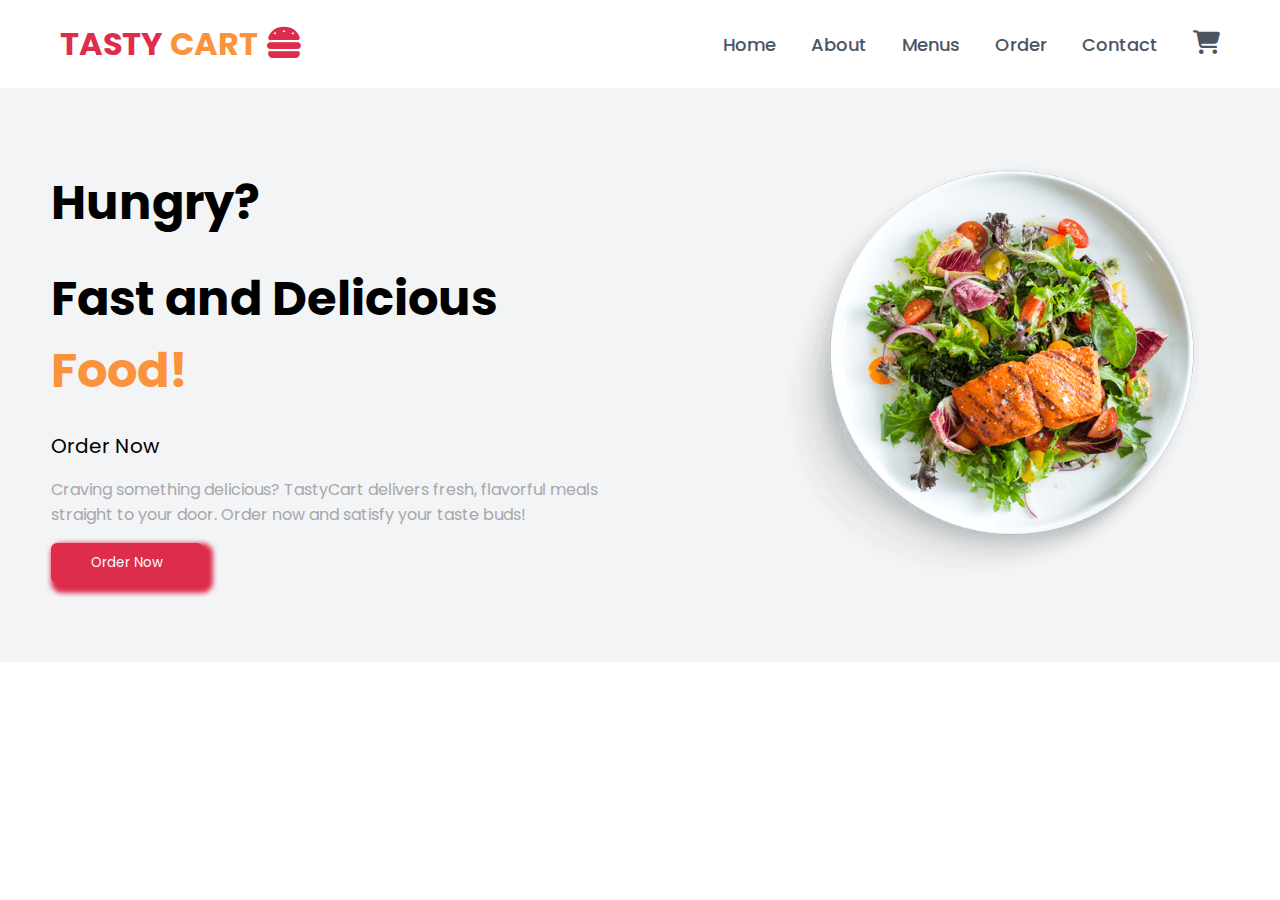
==== index.html @ 2f56d763 "first" ====
<!DOCTYPE html>
<html lang="en">
<head>
    <meta charset="UTF-8">
    <meta name="viewport" content="width=device-width, initial-scale=1.0">
    <title>Document</title>
    <link rel="preconnect" href="https://fonts.googleapis.com">
<link rel="preconnect" href="https://fonts.gstatic.com" crossorigin>
<link href="https://fonts.googleapis.com/css2?family=Poppins:ital,wght@0,100;0,200;0,300;0,400;0,500;0,600;0,700;0,800;0,900;1,100;1,200;1,300;1,400;1,500;1,600;1,700;1,800;1,900&display=swap" rel="stylesheet">
<link rel="stylesheet" href="https://cdnjs.cloudflare.com/ajax/libs/font-awesome/6.7.2/css/all.min.css" integrity="sha512-Evv84Mr4kqVGRNSgIGL/F/aIDqQb7xQ2vcrdIwxfjThSH8CSR7PBEakCr51Ck+w+/U6swU2Im1vVX0SVk9ABhg==" crossorigin="anonymous" referrerpolicy="no-referrer" />
<link rel="stylesheet" href="style.css">
</head>
<body>
    <header>
           <div class="logo">
            <h1>TasTY <span>Cart</span></h1>
            <div class="icon">
                <i class="fa-solid fa-burger"></i>
            </div>
           </div>
           <nav>
            <ul>
                <li><a href="">Home</a></li>
                <li><a href="">About</a></li>
                <li><a href="">Menus</a></li>
                <li><a href="">Order</a></li>
                <li><a href="">Contact</a></li>
                <div class="icon2">
                    <i class="fa-solid fa-cart-shopping"></i>
                </div>
</ul>
           </nav>
    </header>
    <section>
        <div class="page1">
                       <div class="sect1">
                                 <h1>Hungry?</h1>
                                 <h1>Fast and Delicious <span>Food!</span></h1>

                                 <p>Order Now</p>
                                 <p>Craving something delicious? TastyCart delivers fresh, flavorful meals straight to your door. Order now and satisfy your taste buds!</p>
                                 <button>Order Now </button>
                       </div>
                       <div class="sect2">
                           <img src="imges/img1.png" alt="">
                       </div>

        </div>
    </section>
</body>
</html>
---- style.css ----
*{
    margin:0;
    padding:0;
    box-sizing: border-box;
    font-family: "Poppins", sans-serif;
}
header{
    display:flex;
    align-items:Center;
    justify-content: space-between;
    width:100%;
    
  
    padding:20px 60px;
}
header .logo h1{
    color:#de2c4d;
    text-transform: uppercase;
}
header .logo span{
    color:#fb923c;
    margin-right:0.5rem;
}
header .logo .icon i{
    color:#de2c4d;
    font-size: 36px;
}
.logo{
    display:flex;
    align-items: center;
}
nav ul li{
    list-style: none;
}
nav ul li a{
   text-decoration: none;
   margin-right:35px;
   font-size:large;
   color:#4b5563;
   font-weight: 500;
}
nav ul li a:hover{
    color:#de2c4d;
}
nav ul .icon2  i:hover{
       background-color:#de2c4d;
       border-radius:50%;
       color:white;
      padding:0.5rem;
      overflow: hidden;
       border:1px solid #de2c4d transparent;
}
nav ul  .icon2 i{
    font-size: 24px;
    color:#4b5563;
    transition: all 0.4s ease-in-out;
   
}
nav ul{
    display: flex;
    align-items: center;
    justify-content: center;
}
section{
    background-color: #f3f4f6;
    width:100%;
    height:100%;
}
.page1{
    width:92%;
    margin: auto;
    display: flex;
    align-items: center;
    justify-content: space-between;
    padding:3rem 0;
   
}
.page1 .sect1{
    width:47%;
    
}
.page1 .sect2{
    width:40%;
    /* height: */
}
.page1 .sect2 img{
    width:100%;
}
.page1 .sect1 h1{
    font-size:48px;
}
.page1 .sect1 h1:nth-child(1){
    margin-bottom:1.5rem;
}
.page1 .sect1 h1:nth-child(2){
    margin-bottom:1.5rem;
}
.page1 .sect1 p:first-of-type{
    margin-bottom:1rem;
    font-size:20px;
    
}
.page1 .sect1 p:last-of-type{
    margin-bottom:1rem;
    color:#a6a7ab;
    font-size:16px;
    
}
.page1 .sect1 span{
    color:#fb923c;
}
.page1 .sect1 button{
    padding:10px 40px;
    border-radius:6px;
    border: none;
    color:white;
    background-color:#de2c4d;
    box-shadow: 5px 5px 5px 5px #de2c4d;
    transition:all 0.4s ease-in-out;
    border:none;
}
.page1 .sect1 button:hover{
    transform: scale(1.1);
}
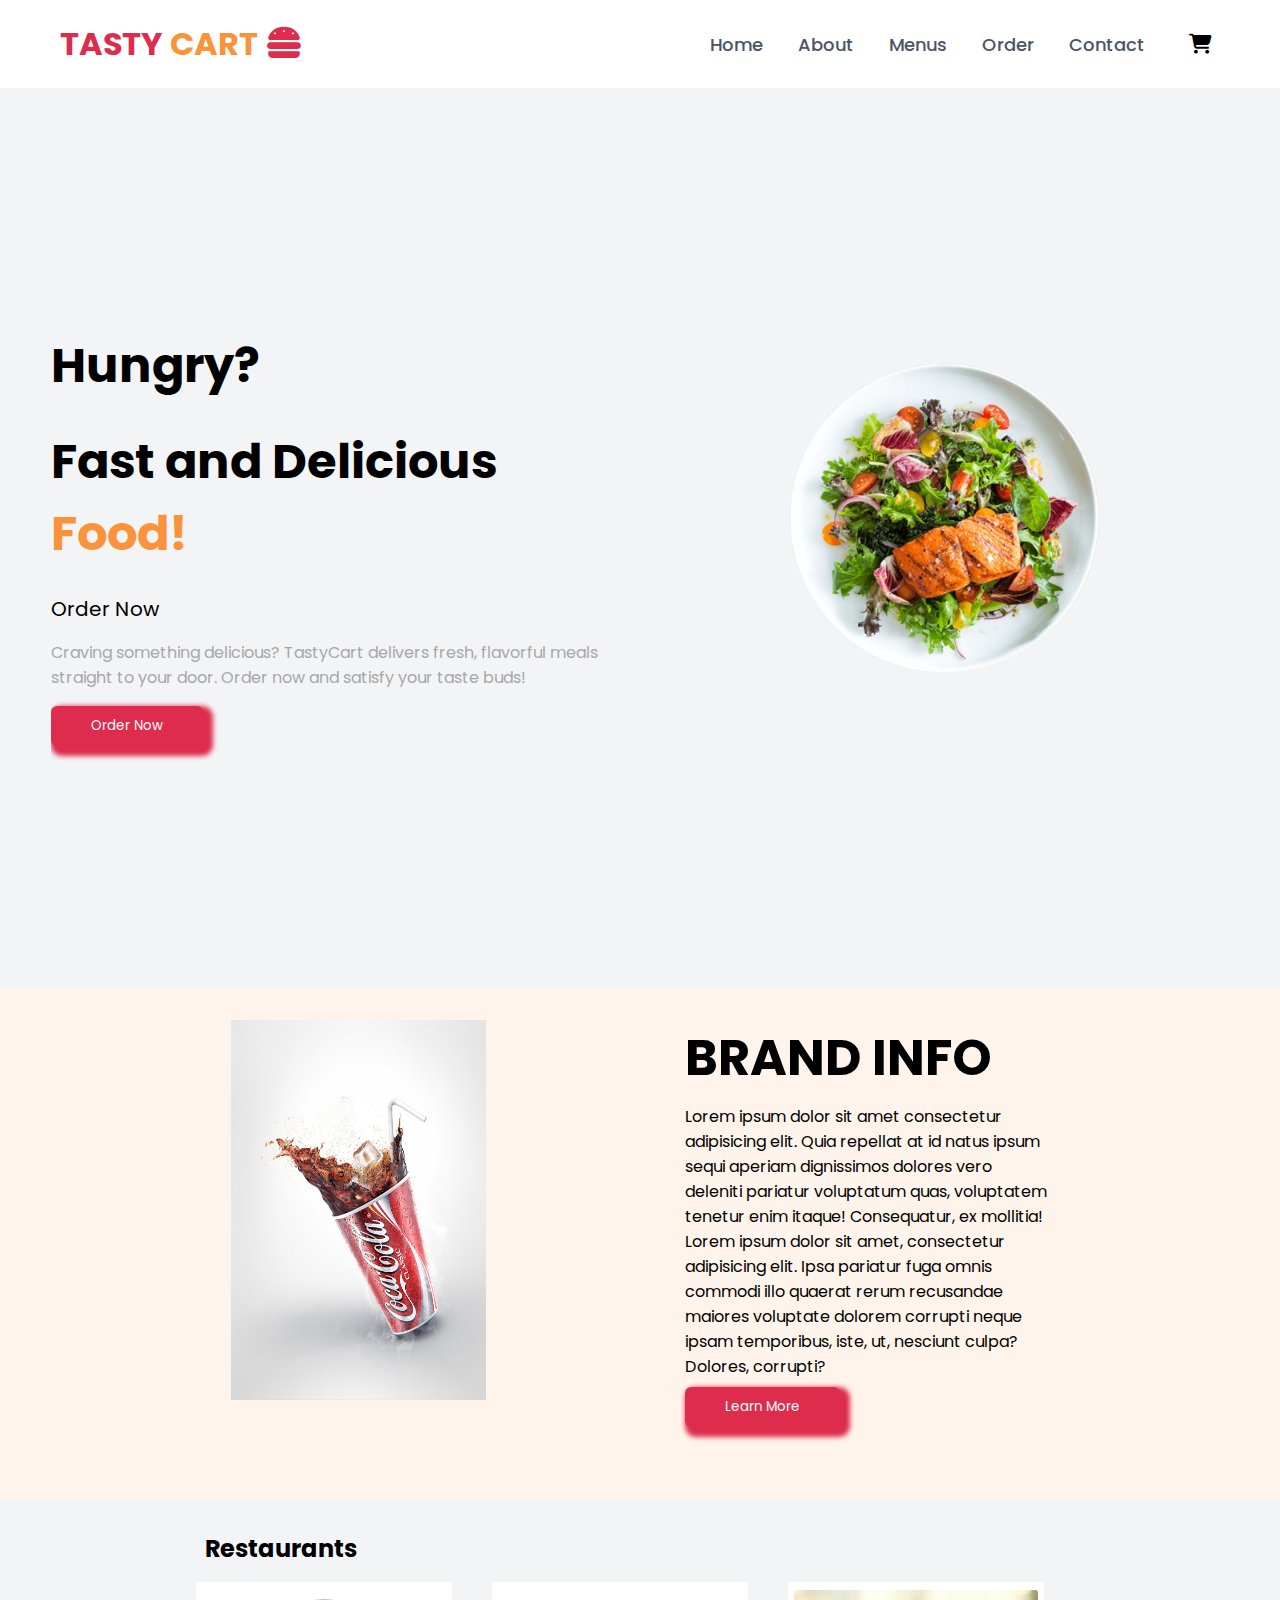
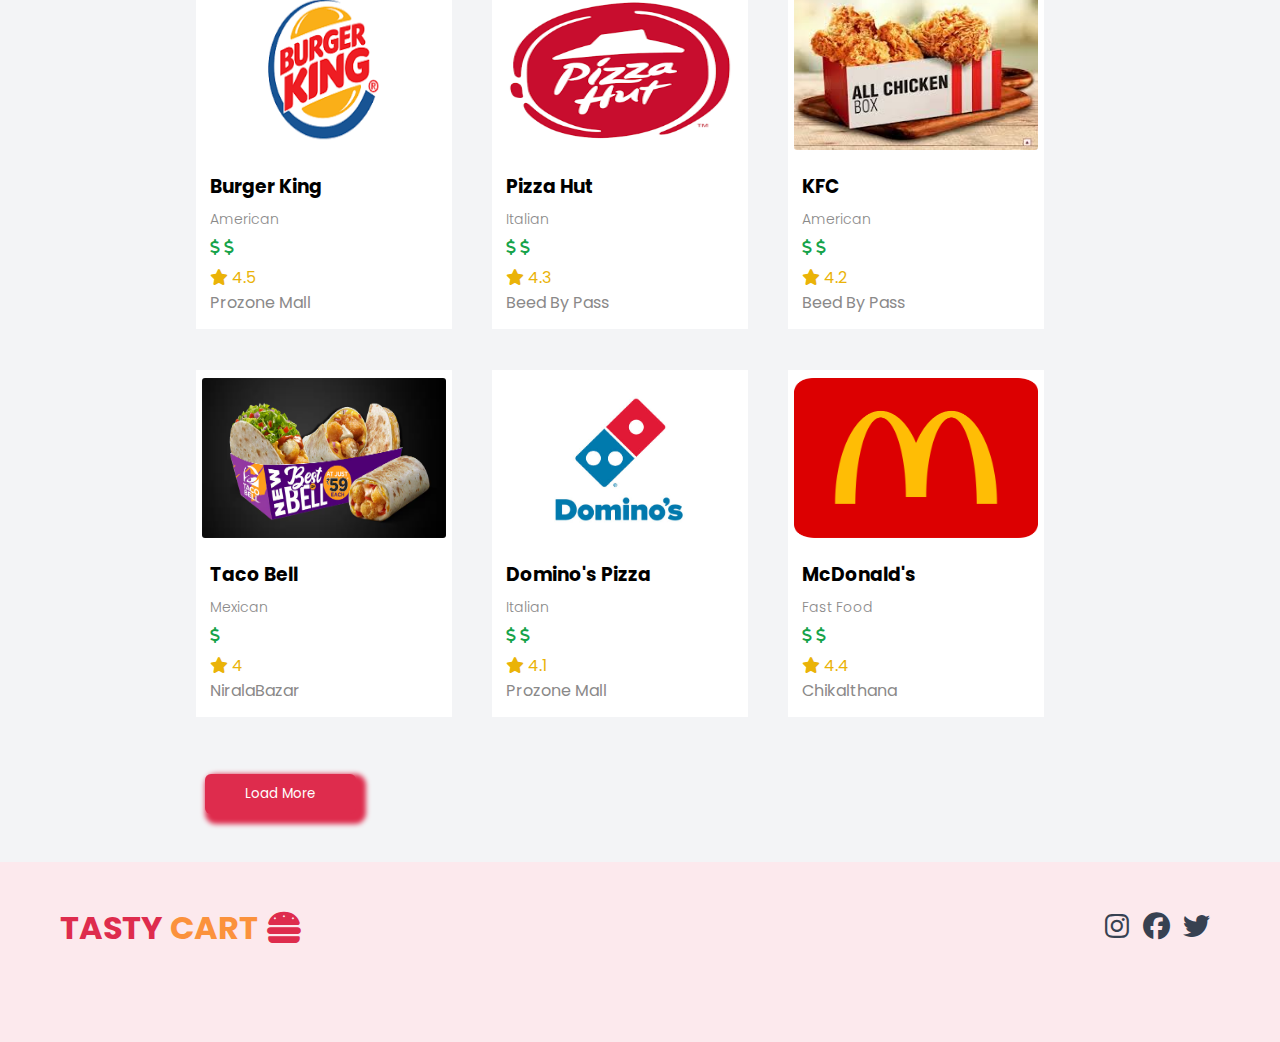
==== commit a9a7244d: "create" ====
--- a/index.html
+++ b/index.html
@@ -1,51 +1,254 @@
 <!DOCTYPE html>
 <html lang="en">
+
 <head>
     <meta charset="UTF-8">
     <meta name="viewport" content="width=device-width, initial-scale=1.0">
     <title>Document</title>
     <link rel="preconnect" href="https://fonts.googleapis.com">
-<link rel="preconnect" href="https://fonts.gstatic.com" crossorigin>
-<link href="https://fonts.googleapis.com/css2?family=Poppins:ital,wght@0,100;0,200;0,300;0,400;0,500;0,600;0,700;0,800;0,900;1,100;1,200;1,300;1,400;1,500;1,600;1,700;1,800;1,900&display=swap" rel="stylesheet">
-<link rel="stylesheet" href="https://cdnjs.cloudflare.com/ajax/libs/font-awesome/6.7.2/css/all.min.css" integrity="sha512-Evv84Mr4kqVGRNSgIGL/F/aIDqQb7xQ2vcrdIwxfjThSH8CSR7PBEakCr51Ck+w+/U6swU2Im1vVX0SVk9ABhg==" crossorigin="anonymous" referrerpolicy="no-referrer" />
-<link rel="stylesheet" href="style.css">
+    <link rel="preconnect" href="https://fonts.gstatic.com" crossorigin>
+    <link
+        href="https://fonts.googleapis.com/css2?family=Poppins:ital,wght@0,100;0,200;0,300;0,400;0,500;0,600;0,700;0,800;0,900;1,100;1,200;1,300;1,400;1,500;1,600;1,700;1,800;1,900&display=swap"
+        rel="stylesheet">
+    <link rel="stylesheet" href="https://cdnjs.cloudflare.com/ajax/libs/font-awesome/6.7.2/css/all.min.css"
+        integrity="sha512-Evv84Mr4kqVGRNSgIGL/F/aIDqQb7xQ2vcrdIwxfjThSH8CSR7PBEakCr51Ck+w+/U6swU2Im1vVX0SVk9ABhg=="
+        crossorigin="anonymous" referrerpolicy="no-referrer" />
+    <link rel="stylesheet" href="style.css">
 </head>
+
 <body>
     <header>
-           <div class="logo">
+        <div class="logo">
             <h1>TasTY <span>Cart</span></h1>
             <div class="icon">
                 <i class="fa-solid fa-burger"></i>
             </div>
-           </div>
-           <nav>
+        </div>
+        <nav>
             <ul>
                 <li><a href="">Home</a></li>
                 <li><a href="">About</a></li>
                 <li><a href="">Menus</a></li>
                 <li><a href="">Order</a></li>
                 <li><a href="">Contact</a></li>
-                <div class="icon2">
-                    <i class="fa-solid fa-cart-shopping"></i>
-                </div>
-</ul>
-           </nav>
+
+            </ul>
+            <div class="icon2">
+                <i class="fa-solid fa-cart-shopping"></i>
+            </div>
+        </nav>
     </header>
     <section>
         <div class="page1">
-                       <div class="sect1">
-                                 <h1>Hungry?</h1>
-                                 <h1>Fast and Delicious <span>Food!</span></h1>
-
-                                 <p>Order Now</p>
-                                 <p>Craving something delicious? TastyCart delivers fresh, flavorful meals straight to your door. Order now and satisfy your taste buds!</p>
-                                 <button>Order Now </button>
-                       </div>
-                       <div class="sect2">
-                           <img src="imges/img1.png" alt="">
-                       </div>
+            <div class="sect1">
+
+                <div class="ani">
+                    <h1>Hungry?</h1>
+                    <h1>Fast and Delicious <span>Food!</span></h1>
+
+                </div>
+                <div class="ani1">
+                    <p>Order Now</p>
+                </div>
+                <div class="ani2">
+                    <p>Craving something delicious? TastyCart delivers fresh, flavorful meals straight to your door.
+                        Order
+                        now and satisfy your taste buds!</p>
+                </div>
+                <button>Order Now </button>
+            </div>
+
+            <div class="sect2">
+                <img src="imges/img1-removebg-preview.png" alt="">
+            </div>
+
+
+            <!-- <div class="image_back">
+                <img src="./imges/Design-Your-Own-Ceramic-Plate-w-Rim-3-removebg-preview.png" alt="">
+            </div> -->
+        </div>
+
+        <div class="page2">
+            <div class="sec1">
+                <img src="imges/img2.jpg" alt="">
+            </div>
+            <div class="sec2">
+                <h1>Brand Info</h1>
+                <p>Lorem ipsum dolor sit amet consectetur adipisicing elit. Quia repellat at id natus ipsum sequi
+                    aperiam dignissimos dolores vero deleniti pariatur voluptatum quas, voluptatem tenetur enim itaque!
+                    Consequatur, ex mollitia!</p>
+                <p>Lorem ipsum dolor sit amet, consectetur adipisicing elit. Ipsa pariatur fuga omnis commodi illo
+                    quaerat rerum recusandae maiores voluptate dolorem corrupti neque ipsam temporibus, iste, ut,
+                    nesciunt culpa? Dolores, corrupti?</p>
+                <button>Learn More</button>
+            </div>
+
+        </div>
+        <div class="page3">
+            <h2>Restaurants</h2>
+            <div class="sec1">
+                <div class="box1">
+                    <div class="box1img">
+                        <img src="imges/img3.png" alt="">
+                    </div>
+                    <div class="box1para">
+                        <div class="boxin">
+                            <h3>Burger King</h3>
+                            <p>American</p>
+                        </div>
+
+                        <div class="icon3">
+                            <i class="fa-solid fa-dollar-sign"></i>
+                            <i class="fa-solid fa-dollar-sign"></i>
+                        </div>
+                        <div class="icon4">
+                            <i class="fa-solid fa-star"></i>
+                            <span>4.5</span>
+                            <p>Prozone Mall</p>
+                        </div>
+                    </div>
+                </div>
+
+
+                <div class="box1">
+                    <div class="box1img">
+                        <img src="imges/img4.png" alt="">
+                    </div>
+                    <div class="box1para">
+                        <div class="boxin">
+                            <h3>Pizza Hut</h3>
+                            <p>Italian</p>
+                        </div>
+
+                        <div class="icon3">
+                            <i class="fa-solid fa-dollar-sign"></i>
+                            <i class="fa-solid fa-dollar-sign"></i>
+                        </div>
+                        <div class="icon4">
+                            <i class="fa-solid fa-star"></i>
+                            <span>4.3</span>
+                            <p>Beed By Pass</p>
+                        </div>
+                    </div>
+                </div>
+
+                <div class="box1">
+                    <div class="box1img">
+                        <img src="imges/img5.jpeg" alt="">
+                    </div>
+                    <div class="box1para">
+                        <div class="boxin">
+                            <h3>KFC</h3>
+                            <p>American</p>
+                        </div>
+
+                        <div class="icon3">
+                            <i class="fa-solid fa-dollar-sign"></i>
+                            <i class="fa-solid fa-dollar-sign"></i>
+                        </div>
+                        <div class="icon4">
+                            <i class="fa-solid fa-star"></i>
+                            <span>4.2</span>
+                            <p>Beed By Pass</p>
+                        </div>
+                    </div>
+                </div>
+            </div>
+            <div class="sec1">
+                <div class="box1">
+                    <div class="box1img">
+                        <img src="imges/img6.avif" alt="">
+                    </div>
+                    <div class="box1para">
+                        <div class="boxin">
+                            <h3>Taco Bell</h3>
+                            <p>Mexican</p>
+                        </div>
+
+                        <div class="icon3">
+                            <i class="fa-solid fa-dollar-sign"></i>
+
+                        </div>
+                        <div class="icon4">
+                            <i class="fa-solid fa-star"></i>
+                            <span>4</span>
+                            <p>NiralaBazar</p>
+                        </div>
+                    </div>
+                </div>
+
+
+                <div class="box1">
+                    <div class="box1img">
+                        <img src="imges/img7.jpg" alt="">
+                    </div>
+                    <div class="box1para">
+                        <div class="boxin">
+                            <h3>Domino's Pizza</h3>
+                            <p>Italian</p>
+                        </div>
+
+                        <div class="icon3">
+                            <i class="fa-solid fa-dollar-sign"></i>
+                            <i class="fa-solid fa-dollar-sign"></i>
+                        </div>
+                        <div class="icon4">
+                            <i class="fa-solid fa-star"></i>
+                            <span>4.1</span>
+                            <p>Prozone Mall</p>
+                        </div>
+                    </div>
+                </div>
+
+                <div class="box1">
+                    <div class="box1img">
+                        <img src="imges/img8.png" alt="">
+                    </div>
+                    <div class="box1para">
+                        <div class="boxin">
+                            <h3>McDonald's</h3>
+                            <p>Fast Food</p>
+                        </div>
+
+                        <div class="icon3">
+                            <i class="fa-solid fa-dollar-sign"></i>
+                            <i class="fa-solid fa-dollar-sign"></i>
+                        </div>
+                        <div class="icon4">
+                            <i class="fa-solid fa-star"></i>
+                            <span>4.4</span>
+                            <p>Chikalthana</p>
+                        </div>
+                    </div>
+                </div>
+            </div>
+            <div class="sec2">
+
+            </div>
+            <div class="btn1">
+                <button>Load More</button>
+            </div>
 
         </div>
     </section>
+    <footer>
+        <div class="footer">
+            <div class="sec1">
+
+                <div class="icon5">
+                    <h1>TasTY <span>Cart</span></h1>
+                    <i class="fa-solid fa-burger"></i>
+                </div>
+
+                <div class="icon6">
+                    <i class="fa-brands fa-instagram"></i>
+                    <i class="fa-brands fa-facebook"></i>
+                    <i class="fa-brands fa-twitter"></i>
+                </div>
+            </div>
+        </div>
+
+    </footer>
 </body>
+
 </html>--- a/style.css
+++ b/style.css
@@ -1,124 +1,493 @@
-*{
-    margin:0;
-    padding:0;
+* {
+    margin: 0;
+    padding: 0;
     box-sizing: border-box;
     font-family: "Poppins", sans-serif;
 }
-header{
-    display:flex;
-    align-items:Center;
+
+header {
+    display: flex;
+    align-items: Center;
     justify-content: space-between;
-    width:100%;
-    
-  
-    padding:20px 60px;
-}
-header .logo h1{
-    color:#de2c4d;
+    width: 100%;
+
+
+    padding: 20px 60px;
+}
+
+nav {
+    display: flex;
+    align-items: center;
+}
+
+header .logo h1 {
+    color: #de2c4d;
     text-transform: uppercase;
 }
-header .logo span{
-    color:#fb923c;
-    margin-right:0.5rem;
-}
-header .logo .icon i{
-    color:#de2c4d;
+
+header .logo span {
+    color: #fb923c;
+    margin-right: 0.5rem;
+}
+
+header .logo .icon i {
+    color: #de2c4d;
     font-size: 36px;
 }
-.logo{
-    display:flex;
-    align-items: center;
-}
-nav ul li{
+
+.logo {
+    display: flex;
+    align-items: center;
+}
+
+nav ul li {
     list-style: none;
 }
-nav ul li a{
-   text-decoration: none;
-   margin-right:35px;
-   font-size:large;
-   color:#4b5563;
-   font-weight: 500;
-}
-nav ul li a:hover{
-    color:#de2c4d;
-}
-nav ul .icon2  i:hover{
-       background-color:#de2c4d;
-       border-radius:50%;
-       color:white;
-      padding:0.5rem;
-      overflow: hidden;
-       border:1px solid #de2c4d transparent;
-}
-nav ul  .icon2 i{
-    font-size: 24px;
-    color:#4b5563;
+
+nav ul li a {
+    text-decoration: none;
+    margin-right: 35px;
+    font-size: large;
+    color: #4b5563;
+    font-weight: 500;
+}
+
+nav ul li a:hover {
+    color: #de2c4d;
+}
+
+nav .icon2 i {
+
+    color: #000;
+    width: 40px;
+    height: 40px;
+    font-size: 1.25rem;
+    display: flex;
+    justify-content: center;
+    align-items: center;
+
+    transition: all 0.4s;
+    cursor: pointer;
+}
+
+nav .icon2 i:hover {
+    background-color: #de2c4d;
+    border-radius: 50%;
+    color: #fff;
+}
+
+nav ul {
+    display: flex;
+    align-items: center;
+    justify-content: center;
+}
+
+section {
+    background-color: #f3f4f6;
+    width: 100%;
+    height: 100%;
+}
+
+.page1 {
+    width: 92%;
+
+    height: 100vh;
+    margin: auto;
+    display: flex;
+    align-items: center;
+    justify-content: space-between;
+    padding: 3rem 0;
+    overflow: hidden;
+}
+
+.page1 .sect1 {
+    width: 47%;
+
+}
+
+.page1 .sect2 {
+    width: 34%;
+    position: relative;
+    right: 100px;
+    top: 0px;
+    /* transform: rotate(-30deg); */
+    animation: round 1s ease-in-out;
+}
+
+.page1 .sect2 img {
+    width: 100%;
+
+}
+
+@keyframes round {
+    from {
+        position: relative;
+        right: -200px;
+        transform: rotate(-90deg);
+
+    }
+
+    to {
+        position: relative;
+        right: 100px;
+        /* transform: rotate(-60deg); */
+    }
+}
+
+
+
+
+
+.page1 .sect1 h1 {
+    font-size: 48px;
+}
+
+.page1 .sect1 h1:nth-child(1) {
+    margin-bottom: 1.5rem;
+}
+
+.page1 .sect1 h1:nth-child(2) {
+    margin-bottom: 1.5rem;
+}
+
+.page1 .sect1 p:first-of-type {
+    margin-bottom: 1rem;
+    font-size: 20px;
+
+}
+
+.page1 .sect1 p:last-of-type {
+    margin-bottom: 1rem;
+    color: #a6a7ab;
+    font-size: 16px;
+
+}
+
+.page1 .sect1 span {
+    color: #fb923c;
+}
+
+.page1 .sect1 button {
+    padding: 10px 40px;
+    border-radius: 6px;
+    border: none;
+    color: white;
+    background-color: #de2c4d;
+    box-shadow: 5px 5px 5px 5px #de2c4d;
     transition: all 0.4s ease-in-out;
-   
-}
-nav ul{
+    border: none;
+    position: relative;
+    left: 0;
+    animation: all3 4000ms ease-in-out;
+}
+
+@keyframes all3 {
+    from {
+        position: relative;
+        left: -500px;
+
+    }
+
+    to {
+        position: relative;
+        left: 0;
+    }
+
+}
+
+.page1 .sect1 button:hover {
+    transform: scale(1.1);
+}
+
+section .page2 {
+    width: 100%;
+    height: 60%;
+    background-color: #fff4eb;
+    display: flex;
+
+    justify-content: space-evenly;
+    padding: 2rem;
+    justify-items: center;
+}
+
+section .page2 .sec1 {
+    width: 21%;
+    height: 380px;
+    transform: scale(1);
+    animation: all4 0.6s 4500ms linear;
+}
+
+@keyframes all4 {
+    from {
+        transform: scale(0);
+
+    }
+
+    to {
+        transform: scale(1)
+    }
+}
+
+section .page2 .sec1 img {
+    width: 100%;
+    height: 100%;
+
+}
+
+section .page2 .sec2 {
+    width: 30%;
+    margin-bottom: 2rem;
+}
+
+section .page2 .sec2 h1:nth-child(1) {
+    font-size: 50px;
+    text-transform: uppercase;
+
+}
+
+.page2 .sec2 button {
+    padding: 10px 40px;
+    border-radius: 6px;
+    border: none;
+    color: white;
+    background-color: #de2c4d;
+    box-shadow: 5px 5px 5px 5px #de2c4d;
+    transition: all 0.4s ease-in-out;
+    border: none;
+
+}
+
+.page2 .sec2 button:hover {
+    transform: scale(1.1);
+}
+
+.page2 .sec2 :last-of-type {
+    margin-bottom: 0.5rem;
+}
+
+.page3 {
+    width: 100%;
+}
+
+.page3 .sec1 {
     display: flex;
     align-items: center;
     justify-content: center;
-}
-section{
-    background-color: #f3f4f6;
+    margin: 1rem 0 3rem;
+}
+
+.page3 .sec1 .box1 {
+    width: 20%;
+    height: 340px;
+    margin-right: 2.5rem;
+    background-color: white;
+    transition: all 0.2s linear;
+
+
+}
+
+.page3 .sec1 .box1 .box1img {
+    width: 95%;
+    height: 160px;
+    margin: 0.5rem auto;
+}
+
+.page3 .sec1 .box1 .box1img img {
+    width: 100%;
+    height: 100%;
+    border-radius: 3px;
+}
+
+.page3 .sec1 .box1 .box1para {
+    padding: 0.9rem;
+    background-color: white;
+}
+
+.page3 .sec1 .box1 .box1para .boxin p {
+    font-size: 14px;
+    margin-top: 0.5rem;
+    font-weight: 300;
+    color: rgb(138, 137, 137);
+}
+
+.page3 .sec1 .box1 .box1para .icon3 {
+    color: #16A34A;
+    width: 100%;
+    margin: 0.3rem 0;
+}
+
+.page3 .sec1 .box1 .box1para .icon4 i,
+.page3 .sec1 .box1 .box1para .icon4 span {
+    color: #EAB308;
+}
+
+.icon4 p {
+    color: rgb(138, 137, 137);
+}
+
+.page3 h2 {
+    width: 68%;
+    margin: 2rem auto 0;
+}
+
+.page3 .sec1 .box1:hover {
+    transform: scale(1.1);
+    box-shadow: 3px 3px 3px 3px #bdc0c3;
+}
+
+.page3 .btn1 button {
+    padding: 10px 40px;
+    border-radius: 6px;
+    border: none;
+    color: white;
+    background-color: #de2c4d;
+    box-shadow: 5px 5px 5px 5px #de2c4d;
+    transition: all 0.4s ease-in-out;
+    border: none;
+    margin: 1rem 0 3rem;
+
+
+}
+
+.page3 .btn1 button:hover {
+    transform: scale(1.1);
+}
+
+.page3 .btn1 {
+    width: 68%;
+    margin: auto;
+}
+
+.sec2 .sec1 {
+    display: none;
+}
+
+.page3 button:hover .sec1 {
+    display: block;
+}
+
+
+
+
+
+.ani h1 {
+    position: relative;
+    left: 0;
+
+    animation: all 1800ms ease-in-out;
+}
+
+@keyframes all {
+    from {
+        position: relative;
+        left: -500px;
+    }
+
+    to {
+        position: relative;
+        left: 0px;
+    }
+}
+
+.ani1 p {
+    font-size: 20px !important;
+    color: black !important;
+    position: relative;
+    left: 0px;
+    animation: all1 2400ms 200ms linear;
+}
+
+@keyframes all1 {
+    from {
+        position: relative;
+        left: -500px;
+    }
+
+    to {
+        position: relative;
+        top: 0;
+    }
+}
+
+.ani2 p {
+    position: relative;
+    left: 0;
+    animation: all2 3500ms linear;
+}
+
+@keyframes all2 {
+    from {
+        position: relative;
+        left: -500px;
+    }
+
+    to {
+        position: relative;
+        top: 0;
+    }
+}
+
+footer .sec1 {
+    display: flex;
+    align-items: center;
+    justify-content: space-between;
+    padding: 10px 60px;
+}
+
+footer .sec1 .icon5 {
+    display: flex;
+    align-items: center;
+
+    text-transform: uppercase;
+}
+
+footer .sec1 .icon5 i {
+    font-size: 36px;
+    color: #de2c4d;
+    margin-left: 0.5rem;
+}
+
+footer .sec1 .icon5 h1 {
+    color: #DE2C4D;
+}
+
+footer .sec1 .icon5 h1 span {
+    color: #FB923C;
+}
+
+footer {
+    width: 100%;
+    height: 20vh;
+    background-color: #fce9ed;
+    padding: 2rem 0;
+}
+
+.icon6 i {
+    font-size: 27px;
+    margin-right: 0.6rem;
+    color: rgba(55, 65, 81, 1);
+}
+ 
+/* 
+.page1::before {
+    content: url("imges/Design-Your-Own-Ceramic-Plate-w-Rim-3-removebg-preview.png");
+    background-image: url(./imges/Design-Your-Own-Ceramic-Plate-w-Rim-3-removebg-preview.png);
+    background-repeat: no-repeat;
+    width:200px;
+    height:200px;
+
+} */
+
+
+.image_back {
+   width:200px;
+   height:200px;
+   position:relative;
+}
+
+
+.image_back img{
     width:100%;
     height:100%;
-}
-.page1{
-    width:92%;
-    margin: auto;
-    display: flex;
-    align-items: center;
-    justify-content: space-between;
-    padding:3rem 0;
-   
-}
-.page1 .sect1{
-    width:47%;
-    
-}
-.page1 .sect2{
-    width:40%;
-    /* height: */
-}
-.page1 .sect2 img{
-    width:100%;
-}
-.page1 .sect1 h1{
-    font-size:48px;
-}
-.page1 .sect1 h1:nth-child(1){
-    margin-bottom:1.5rem;
-}
-.page1 .sect1 h1:nth-child(2){
-    margin-bottom:1.5rem;
-}
-.page1 .sect1 p:first-of-type{
-    margin-bottom:1rem;
-    font-size:20px;
-    
-}
-.page1 .sect1 p:last-of-type{
-    margin-bottom:1rem;
-    color:#a6a7ab;
-    font-size:16px;
-    
-}
-.page1 .sect1 span{
-    color:#fb923c;
-}
-.page1 .sect1 button{
-    padding:10px 40px;
-    border-radius:6px;
-    border: none;
-    color:white;
-    background-color:#de2c4d;
-    box-shadow: 5px 5px 5px 5px #de2c4d;
-    transition:all 0.4s ease-in-out;
-    border:none;
-}
-.page1 .sect1 button:hover{
-    transform: scale(1.1);
-}+
+}
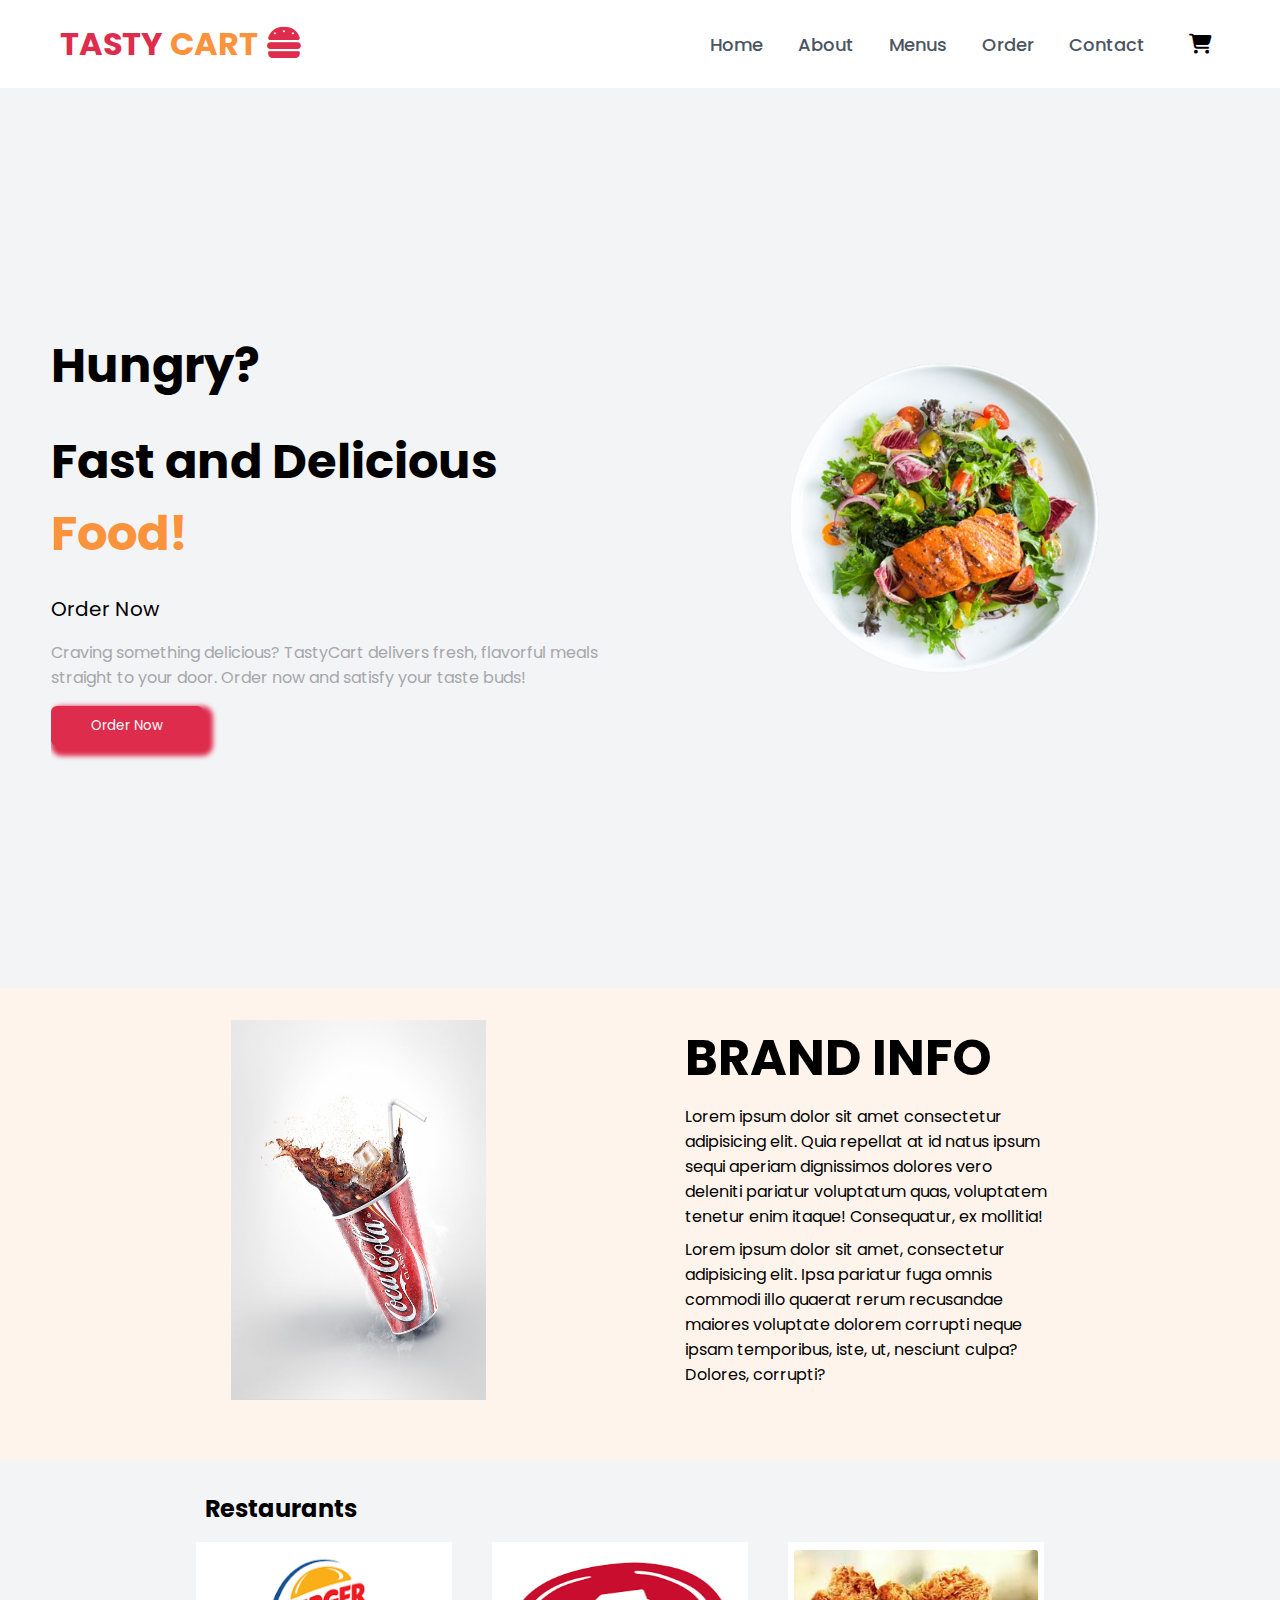
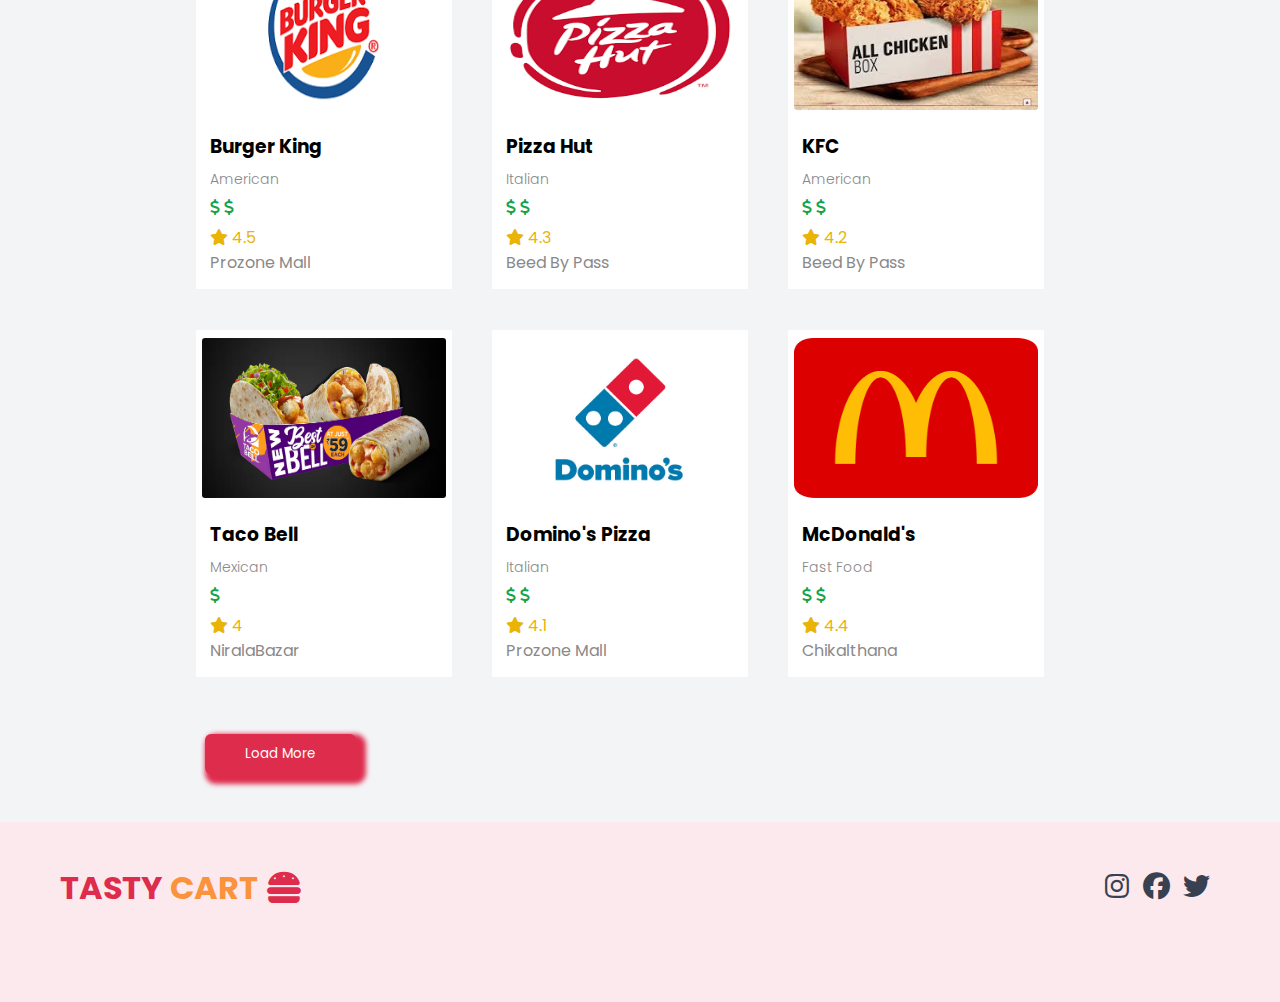
==== commit fcbcda04: "make responsive" ====
--- a/index.html
+++ b/index.html
@@ -14,6 +14,7 @@
         integrity="sha512-Evv84Mr4kqVGRNSgIGL/F/aIDqQb7xQ2vcrdIwxfjThSH8CSR7PBEakCr51Ck+w+/U6swU2Im1vVX0SVk9ABhg=="
         crossorigin="anonymous" referrerpolicy="no-referrer" />
     <link rel="stylesheet" href="style.css">
+    <link rel="stylesheet" href="./media.css">
 </head>
 
 <body>
@@ -73,14 +74,21 @@
                 <img src="imges/img2.jpg" alt="">
             </div>
             <div class="sec2">
-                <h1>Brand Info</h1>
+                <div class="anim1">
+                    <h1>Brand Info</h1>
+                </div>
+               <div class="anim2">
                 <p>Lorem ipsum dolor sit amet consectetur adipisicing elit. Quia repellat at id natus ipsum sequi
                     aperiam dignissimos dolores vero deleniti pariatur voluptatum quas, voluptatem tenetur enim itaque!
                     Consequatur, ex mollitia!</p>
-                <p>Lorem ipsum dolor sit amet, consectetur adipisicing elit. Ipsa pariatur fuga omnis commodi illo
-                    quaerat rerum recusandae maiores voluptate dolorem corrupti neque ipsam temporibus, iste, ut,
-                    nesciunt culpa? Dolores, corrupti?</p>
-                <button>Learn More</button>
+               </div>
+                <div class="anim3">
+                    <p>Lorem ipsum dolor sit amet, consectetur adipisicing elit. Ipsa pariatur fuga omnis commodi illo
+                        quaerat rerum recusandae maiores voluptate dolorem corrupti neque ipsam temporibus, iste, ut,
+                        nesciunt culpa? Dolores, corrupti?</p>
+                    
+                </div>
+                <!-- <button>Learn More</button> -->
             </div>
 
         </div>
--- a/style.css
+++ b/style.css
@@ -237,12 +237,61 @@
 section .page2 .sec2 {
     width: 30%;
     margin-bottom: 2rem;
+   
 }
 
 section .page2 .sec2 h1:nth-child(1) {
     font-size: 50px;
     text-transform: uppercase;
 
+}
+.anim1{
+    position: relative;
+    top:0;
+    animation: anim 2000ms 4s ease-in-out;
+}
+@keyframes 
+anim {
+    from{
+        position: relative;
+        top:180px;
+    }
+    to{
+        position: relative;
+        top:0;
+    }
+}
+.anim2{
+    position: relative;
+    top:0;
+    animation: anim2 3000ms  4s ease-in-out;
+}
+@keyframes 
+anim2 {
+    from{
+        position: relative;
+        top:180px;
+    }
+    to{
+        position: relative;
+        top:0;
+    }
+}
+.anim3{
+    position: relative;
+    top:0;
+    animation: anim3 4000ms 4s ease-in-out;
+}
+@keyframes 
+anim3 {
+    from{
+        position: relative;
+        top:180px;
+    }
+    to{
+        position: relative;
+        top:0;
+    }
 }
 
 .page2 .sec2 button {
@@ -491,3 +540,7 @@
     height:100%;
 
 }
+.page2 .sec2{
+    position: relative;
+    top:0;
+}
--- a/media.css
+++ b/media.css
@@ -0,0 +1,54 @@
+@media screen and (min-width:320px) and (max-width:570px) {
+
+    header
+    {
+        flex-direction: column;
+    }
+    
+    nav ul
+    {
+        flex-direction: column;
+    }
+    .page1
+    {
+        width: unset;
+        height: unset;
+        flex-direction: column-reverse;
+        padding: 2rem 0;
+       
+    }
+    .page1 .sect2
+    {
+        width: unset;
+        position: unset;       
+    }
+    .ani h1
+    {
+        position: unset;
+    }
+    section .page2
+    {
+        flex-direction: column;
+        height: unset;
+    }
+    section .page2 .sec1
+    {
+        width: unset;
+        height: unset;
+    }
+    section .page2 .sec2
+    {
+        width: unset;   
+    }
+    .page3 .sec1
+    {
+        flex-direction: column;
+    }
+    .page3 .sec1 .box1
+    {
+        width: unset;
+        height: unset;
+        margin: 0;
+    }
+   
+}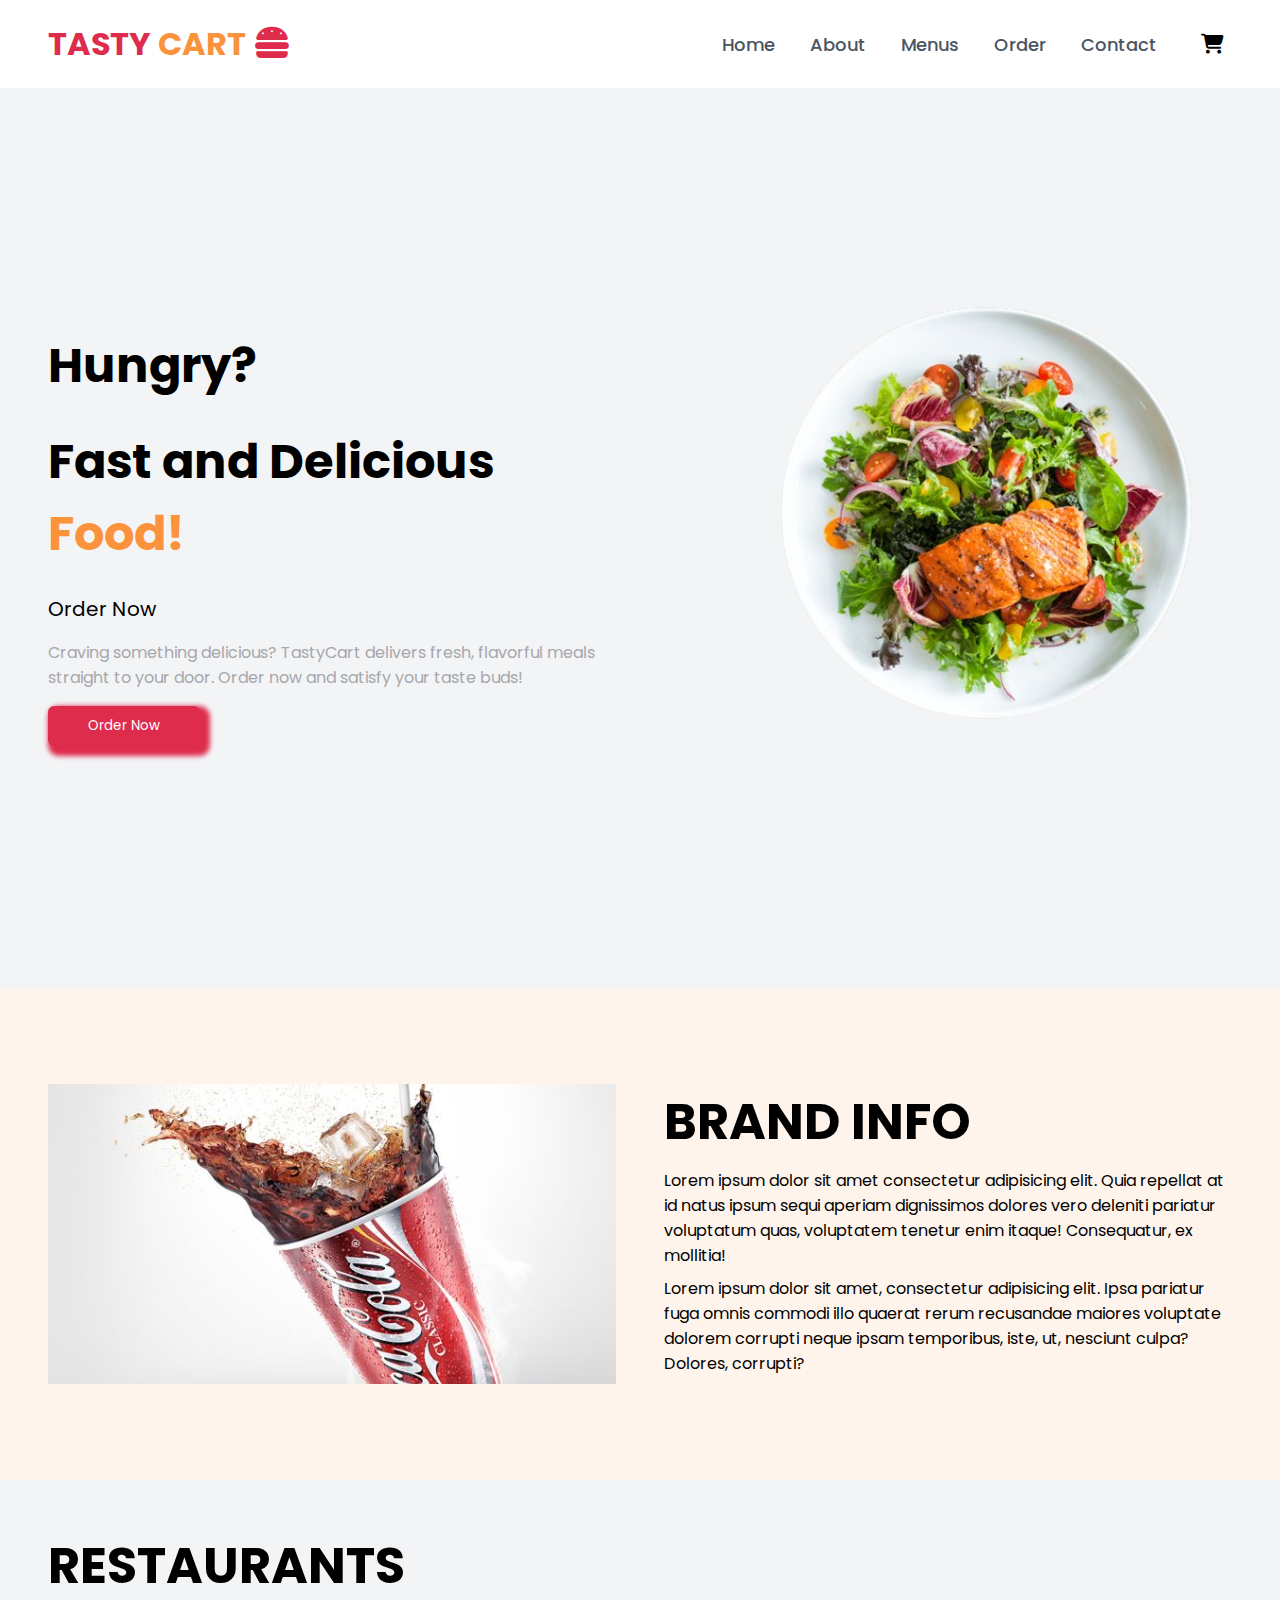
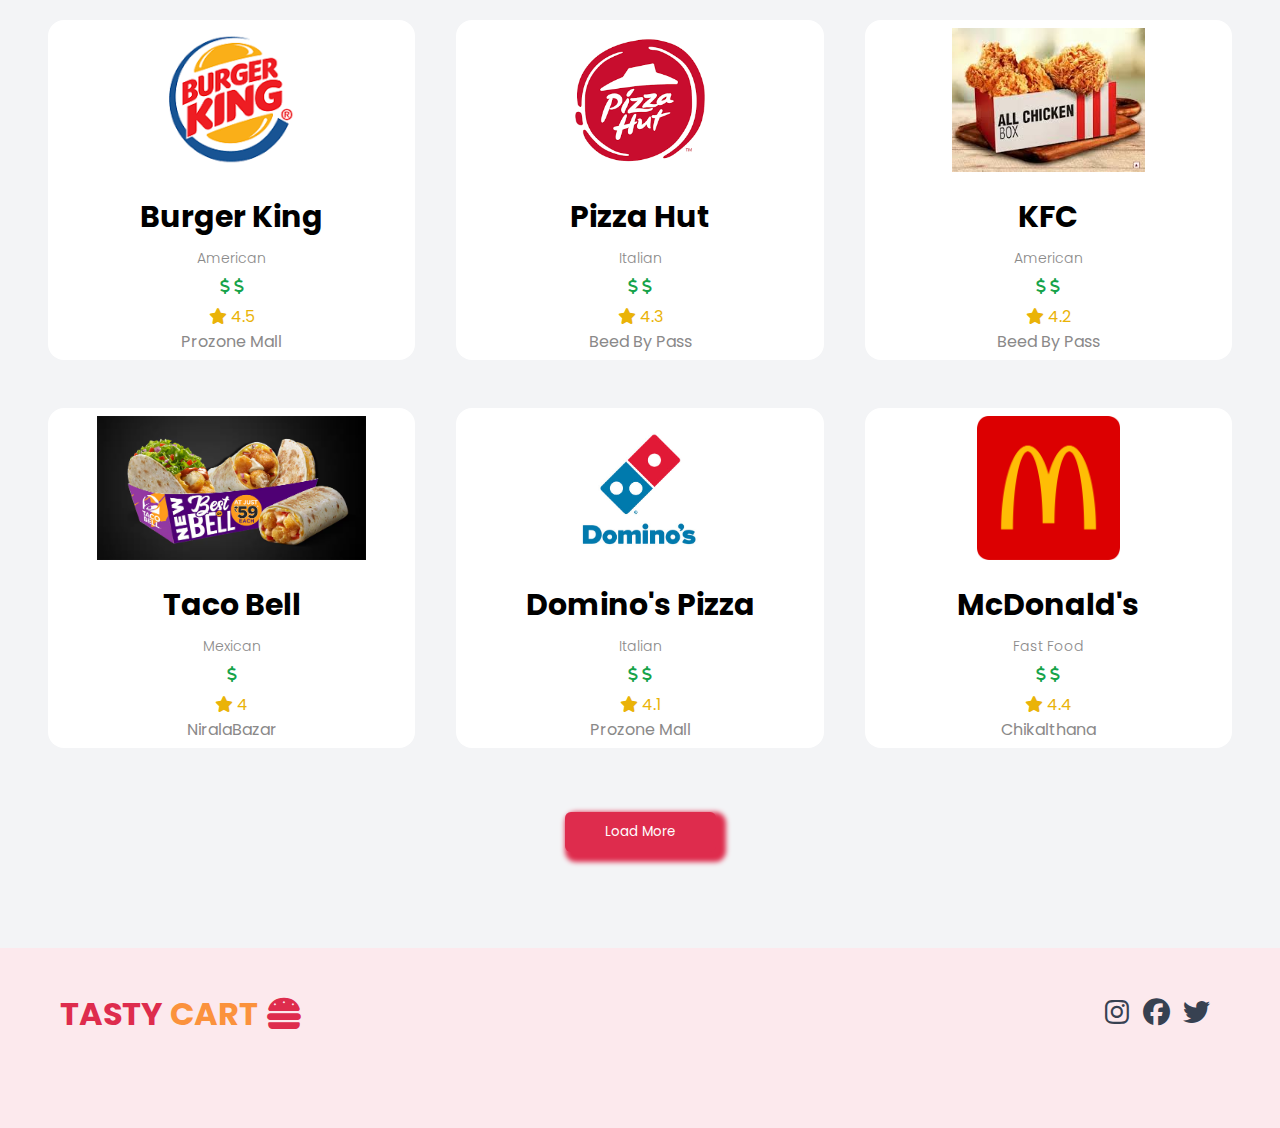
==== commit c5e41b57: "complete responsive" ====
--- a/index.html
+++ b/index.html
@@ -13,8 +13,8 @@
     <link rel="stylesheet" href="https://cdnjs.cloudflare.com/ajax/libs/font-awesome/6.7.2/css/all.min.css"
         integrity="sha512-Evv84Mr4kqVGRNSgIGL/F/aIDqQb7xQ2vcrdIwxfjThSH8CSR7PBEakCr51Ck+w+/U6swU2Im1vVX0SVk9ABhg=="
         crossorigin="anonymous" referrerpolicy="no-referrer" />
-    <link rel="stylesheet" href="style.css">
-    <link rel="stylesheet" href="./media.css">
+        <link rel="stylesheet" href="style.css">
+        <link rel="stylesheet" href="media.css">
 </head>
 
 <body>
@@ -26,6 +26,7 @@
             </div>
         </div>
         <nav>
+            <i class="fa-solid fa-bars" id="menu"></i>
             <ul>
                 <li><a href="">Home</a></li>
                 <li><a href="">About</a></li>
@@ -77,23 +78,24 @@
                 <div class="anim1">
                     <h1>Brand Info</h1>
                 </div>
-               <div class="anim2">
-                <p>Lorem ipsum dolor sit amet consectetur adipisicing elit. Quia repellat at id natus ipsum sequi
-                    aperiam dignissimos dolores vero deleniti pariatur voluptatum quas, voluptatem tenetur enim itaque!
-                    Consequatur, ex mollitia!</p>
-               </div>
+                <div class="anim2">
+                    <p>Lorem ipsum dolor sit amet consectetur adipisicing elit. Quia repellat at id natus ipsum sequi
+                        aperiam dignissimos dolores vero deleniti pariatur voluptatum quas, voluptatem tenetur enim
+                        itaque!
+                        Consequatur, ex mollitia!</p>
+                </div>
                 <div class="anim3">
                     <p>Lorem ipsum dolor sit amet, consectetur adipisicing elit. Ipsa pariatur fuga omnis commodi illo
                         quaerat rerum recusandae maiores voluptate dolorem corrupti neque ipsam temporibus, iste, ut,
                         nesciunt culpa? Dolores, corrupti?</p>
-                    
+
                 </div>
                 <!-- <button>Learn More</button> -->
             </div>
 
         </div>
         <div class="page3">
-            <h2>Restaurants</h2>
+            <h1>Restaurants</h1>
             <div class="sec1">
                 <div class="box1">
                     <div class="box1img">
@@ -118,7 +120,7 @@
                 </div>
 
 
-                <div class="box1">
+                <div class="box1" id="box1">
                     <div class="box1img">
                         <img src="imges/img4.png" alt="">
                     </div>
@@ -141,7 +143,7 @@
                 </div>
 
                 <div class="box1">
-                    <div class="box1img">
+                    <div class="box1img" id="box1">
                         <img src="imges/img5.jpeg" alt="">
                     </div>
                     <div class="box1para">
@@ -186,7 +188,7 @@
                 </div>
 
 
-                <div class="box1">
+                <div class="box1" id="box1">
                     <div class="box1img">
                         <img src="imges/img7.jpg" alt="">
                     </div>
@@ -208,7 +210,7 @@
                     </div>
                 </div>
 
-                <div class="box1">
+                <div class="box1" id="box1">
                     <div class="box1img">
                         <img src="imges/img8.png" alt="">
                     </div>
--- a/style.css
+++ b/style.css
@@ -10,9 +10,7 @@
     align-items: Center;
     justify-content: space-between;
     width: 100%;
-
-
-    padding: 20px 60px;
+    padding: 20px 3rem;
 }
 
 nav {
@@ -54,6 +52,7 @@
 
 nav ul li a:hover {
     color: #de2c4d;
+   
 }
 
 nav .icon2 i {
@@ -80,6 +79,7 @@
     display: flex;
     align-items: center;
     justify-content: center;
+
 }
 
 section {
@@ -89,14 +89,12 @@
 }
 
 .page1 {
-    width: 92%;
-
     height: 100vh;
-    margin: auto;
-    display: flex;
+    display: flex;
+    gap: 3rem;
     align-items: center;
     justify-content: space-between;
-    padding: 3rem 0;
+    padding: 3rem;
     overflow: hidden;
 }
 
@@ -106,12 +104,12 @@
 }
 
 .page1 .sect2 {
-    width: 34%;
-    position: relative;
-    right: 100px;
+    width: 45%;
+    position: relative;
+    /* right: 100px; */
     top: 0px;
     /* transform: rotate(-30deg); */
-    animation: round 1s ease-in-out;
+    animation: round 2s ease-in-out;
 }
 
 .page1 .sect2 img {
@@ -122,14 +120,14 @@
 @keyframes round {
     from {
         position: relative;
-        right: -200px;
-        transform: rotate(-90deg);
-
-    }
-
-    to {
-        position: relative;
-        right: 100px;
+        right: -100%;
+        transform: rotate(360deg);
+
+    }
+
+    to {
+        position: relative;
+        right: 0;
         /* transform: rotate(-60deg); */
     }
 }
@@ -204,16 +202,13 @@
     height: 60%;
     background-color: #fff4eb;
     display: flex;
-
-    justify-content: space-evenly;
-    padding: 2rem;
-    justify-items: center;
+    justify-content: space-between;
+    padding: 6rem 3rem;
 }
 
 section .page2 .sec1 {
-    width: 21%;
-    height: 380px;
-    transform: scale(1);
+    width: 48%;
+    height: 300px;
     animation: all4 0.6s 4500ms linear;
 }
 
@@ -231,13 +226,11 @@
 section .page2 .sec1 img {
     width: 100%;
     height: 100%;
-
+    object-fit: cover;
 }
 
 section .page2 .sec2 {
-    width: 30%;
-    margin-bottom: 2rem;
-   
+    width: 48%;
 }
 
 section .page2 .sec2 h1:nth-child(1) {
@@ -245,52 +238,58 @@
     text-transform: uppercase;
 
 }
-.anim1{
-    position: relative;
-    top:0;
+
+.anim1 {
+    position: relative;
+    top: 0;
     animation: anim 2000ms 4s ease-in-out;
 }
-@keyframes 
-anim {
-    from{
-        position: relative;
-        top:180px;
-    }
-    to{
-        position: relative;
-        top:0;
-    }
-}
-.anim2{
-    position: relative;
-    top:0;
-    animation: anim2 3000ms  4s ease-in-out;
-}
-@keyframes 
-anim2 {
-    from{
-        position: relative;
-        top:180px;
-    }
-    to{
-        position: relative;
-        top:0;
-    }
-}
-.anim3{
-    position: relative;
-    top:0;
+
+@keyframes anim {
+    from {
+        position: relative;
+        top: 180px;
+    }
+
+    to {
+        position: relative;
+        top: 0;
+    }
+}
+
+.anim2 {
+    position: relative;
+    top: 0;
+    animation: anim2 3000ms 4s ease-in-out;
+}
+
+@keyframes anim2 {
+    from {
+        position: relative;
+        top: 180px;
+    }
+
+    to {
+        position: relative;
+        top: 0;
+    }
+}
+
+.anim3 {
+    position: relative;
+    top: 0;
     animation: anim3 4000ms 4s ease-in-out;
 }
-@keyframes 
-anim3 {
-    from{
-        position: relative;
-        top:180px;
-    }
-    to{
-        position: relative;
-        top:0;
+
+@keyframes anim3 {
+    from {
+        position: relative;
+        top: 180px;
+    }
+
+    to {
+        position: relative;
+        top: 0;
     }
 }
 
@@ -315,41 +314,49 @@
 }
 
 .page3 {
-    width: 100%;
+    padding: 3rem;
+}
+
+.page3 h1 {
+    font-size: 50px;
+    text-transform: uppercase;
 }
 
 .page3 .sec1 {
     display: flex;
     align-items: center;
-    justify-content: center;
+    justify-content: space-between;
     margin: 1rem 0 3rem;
 }
 
 .page3 .sec1 .box1 {
-    width: 20%;
+    width: 31%;
     height: 340px;
-    margin-right: 2.5rem;
     background-color: white;
     transition: all 0.2s linear;
-
-
+    text-align: center;
+    border-radius: 1rem;
 }
 
 .page3 .sec1 .box1 .box1img {
-    width: 95%;
     height: 160px;
-    margin: 0.5rem auto;
+    padding-top: 0.5rem;
+    padding-bottom: 0.5rem;
+    text-align: center;
 }
 
 .page3 .sec1 .box1 .box1img img {
     width: 100%;
     height: 100%;
-    border-radius: 3px;
+    object-fit: contain;
 }
 
 .page3 .sec1 .box1 .box1para {
     padding: 0.9rem;
-    background-color: white;
+}
+
+.page3 .sec1 .box1 .boxin h3 {
+    font-size: 30px;
 }
 
 .page3 .sec1 .box1 .box1para .boxin p {
@@ -372,11 +379,6 @@
 
 .icon4 p {
     color: rgb(138, 137, 137);
-}
-
-.page3 h2 {
-    width: 68%;
-    margin: 2rem auto 0;
 }
 
 .page3 .sec1 .box1:hover {
@@ -403,8 +405,7 @@
 }
 
 .page3 .btn1 {
-    width: 68%;
-    margin: auto;
+    text-align: center;
 }
 
 .sec2 .sec1 {
@@ -516,7 +517,7 @@
     margin-right: 0.6rem;
     color: rgba(55, 65, 81, 1);
 }
- 
+
 /* 
 .page1::before {
     content: url("imges/Design-Your-Own-Ceramic-Plate-w-Rim-3-removebg-preview.png");
@@ -529,18 +530,24 @@
 
 
 .image_back {
-   width:200px;
-   height:200px;
-   position:relative;
-}
-
-
-.image_back img{
-    width:100%;
-    height:100%;
-
-}
-.page2 .sec2{
-    position: relative;
-    top:0;
-}
+    width: 200px;
+    height: 200px;
+    position: relative;
+}
+
+
+.image_back img {
+    width: 100%;
+    height: 100%;
+
+}
+
+.page2 .sec2 {
+    position: relative;
+    top: 0;
+}
+
+#menu {
+    display: none;
+}
+
--- a/media.css
+++ b/media.css
@@ -1,54 +1,186 @@
-@media screen and (min-width:320px) and (max-width:570px) {
+@media screen and (max-width: 1192px) {
+    .page1 .sect2 {
+        width: 48%;
+    }
 
-    header
-    {
+}
+
+@media screen and (max-width: 1040px) {
+    .page1 .sect1 h1 {
+        font-size: 40px;
+    }
+
+    .page1 .sect1 h1:nth-child(1),
+    .page1 .sect1 h1:nth-child(2) {
+        margin-bottom: 1rem;
+    }
+}
+
+@media screen and (max-width: 950px) {
+    .page3 .sec1 {
         flex-direction: column;
     }
+
+    .page3 .sec1 .box1{
+        width: 100%;
+        margin: 1rem;
+        height: 370px;
+    }
+   
     
-    nav ul
-    {
+}
+
+@media screen and (max-width: 860px) {
+    nav ul li a {
+        margin-right: 20px;
+    }
+
+    header .logo h1,
+    header .logo .icon i {
+        font-size: 26px;
+    }
+
+}
+
+
+@media screen and (max-width:760px) {
+
+    header {
+        padding-left: 15px;
+        padding-right: 15px;
+    }
+
+    #menu {
+        display: block;
+    }
+
+    nav ul {
+        display: none;
+    }
+
+    .logo {
+        font-size: 13px;
+    }
+
+    header .logo .icon i {
+        font-size: 20px;
+    }
+
+    nav ul {
         flex-direction: column;
     }
-    .page1
-    {
+
+    .page1 {
         width: unset;
         height: unset;
         flex-direction: column-reverse;
         padding: 2rem 0;
-       
+
     }
-    .page1 .sect2
-    {
-        width: unset;
-        position: unset;       
+
+
+    .page1 .sect1 {
+        width: 100%;
+        padding-left: 15px;
+        padding-right: 15px;
     }
-    .ani h1
-    {
+
+    .page1 .sect1 h1:nth-child(1) {
+        margin-bottom: 0.25rem;
+    }
+
+    .page1 .sect2 {
+        width: 100%;
+        position: unset;
+        margin: auto;
+
+
+    }
+
+    section .page2 {
+        padding: 6rem 15px;
+    }
+
+    .ani h1 {
         position: unset;
     }
-    section .page2
-    {
+
+    .page3 {
+        padding: 1rem;
+    }
+
+    section .page2 {
         flex-direction: column;
         height: unset;
     }
-    section .page2 .sec1
-    {
+
+    section .page2 .sec1 {
         width: unset;
         height: unset;
     }
-    section .page2 .sec2
-    {
-        width: unset;   
+
+    section .page2 .sec2 {
+        width: unset;
     }
-    .page3 .sec1
-    {
+
+    .page3 .sec1 {
         flex-direction: column;
     }
-    .page3 .sec1 .box1
-    {
+
+    .page3 .sec1 .box1 {
         width: unset;
         height: unset;
         margin: 0;
     }
+
+    footer .sec1 {
+        flex-direction: column;
+    }
+
    
-}+    footer {
+        height: unset;
+    }
+
+    .page3 .sec1 #box1 {
+        width: 304px;
+        margin: 1rem 0;
+    }
+
+
+    .page3 .btn1 {
+        width: 56%;
+        margin: auto;
+    }
+
+    footer .sec1 .icon5 {
+
+        font-size: 13px;
+        margin-bottom: 1rem;
+    }
+
+    .footer .sec1 .icon5 i {
+        font-size: 20px;
+
+    }
+
+    .icon6 i {
+        font-size: 20px;
+    }
+
+    .page3 .sec1 .box1 {
+        width: 100%;
+        margin: 1rem;
+        height: 370px;
+    }
+
+    .page3 .sec1 #box1 {
+        width: 100%;
+    }
+
+    .page3 h1 {
+        font-size: 40px;
+    }
+}
+
+@media all and (max-width: 570px) {}